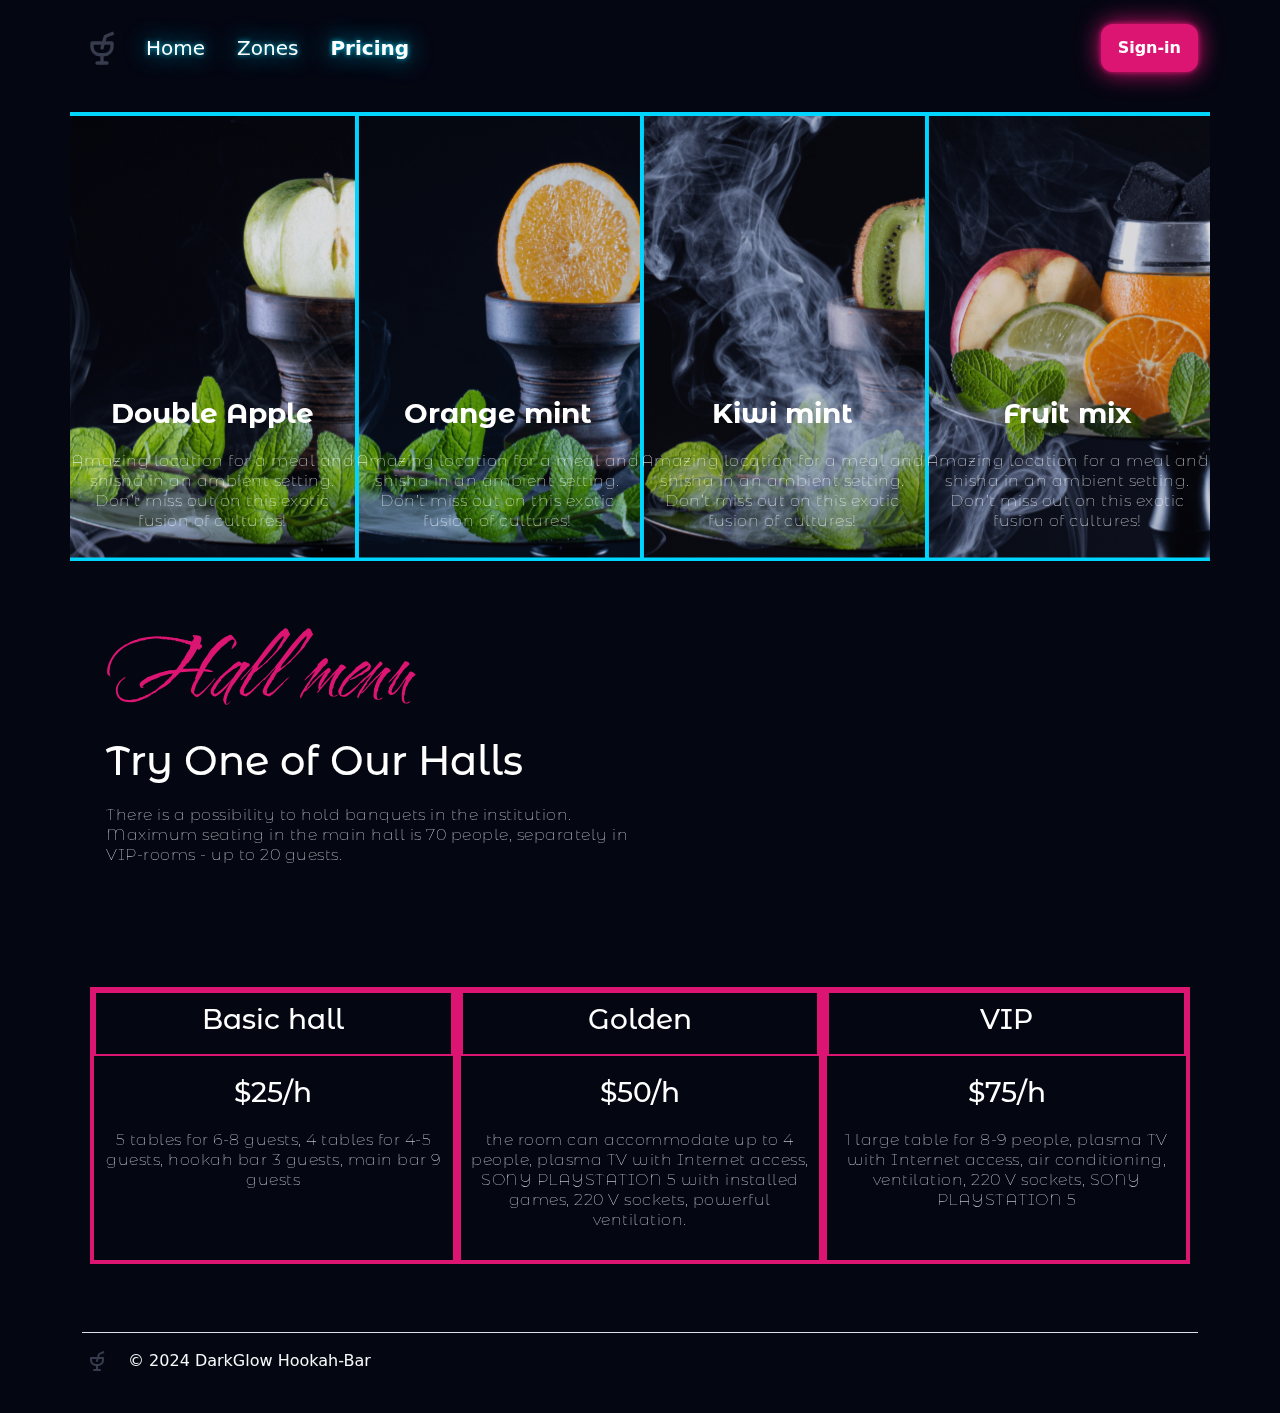
==== pricing.html @ 631a44a6 "страница прайс" ====
<!DOCTYPE html>
<html lang="en">
<head>
    <meta charset="UTF-8">
    <meta name="viewport" content="width=device-width, initial-scale=1.0">
    <title>DarkGlow Hookah-Bar | Цены</title>
    <!--Styles-->
    <link href="https://cdn.jsdelivr.net/npm/bootstrap@5.3.3/dist/css/bootstrap.min.css" rel="stylesheet" integrity="sha384-QWTKZyjpPEjISv5WaRU9OFeRpok6YctnYmDr5pNlyT2bRjXh0JMhjY6hW+ALEwIH" crossorigin="anonymous">
    <link rel="stylesheet" href="css/index.css">
    <link rel="stylesheet" href="css/pricing.css">
    <!--Icon-->
    <link rel="shortcut icon" href="img/logo.svg" />
    <link rel="preconnect" href="https://fonts.googleapis.com">
    <link rel="preconnect" href="https://fonts.gstatic.com" crossorigin>
    <link href="https://fonts.googleapis.com/css2?family=Cherish&display=swap" rel="stylesheet">
    <link href="https://fonts.googleapis.com/css2?family=Montserrat+Alternates:ital,wght@0,100;0,200;0,300;0,400;0,500;0,600;0,700;0,800;0,900;1,100;1,200;1,300;1,400;1,500;1,600;1,700;1,800;1,900&display=swap" rel="stylesheet">
</head>
<body>
    <header class="p-3 pt-4">
        <div class="container">
          <div class="d-flex flex-wrap align-items-center justify-content-center justify-content-lg-start">
            <a href="index.html" class="d-flex align-items-center mb-2 mb-lg-0 text-white text-decoration-none">
              <img src="img/logo.svg" class="bi me-2 logo" width="40" height="40" alt="DarkGlow-Hookah-Bar" srcset="">
            </a>
    
            <ul class="nav col-12 col-lg-auto me-lg-auto mb-2 justify-content-center mb-md-0">
              <li><a href="index.html" class="nav-link fs-5 px-3 text-white">Home</a></li>
              <li><a href="zones.html" class="nav-link fs-5 px-3 text-white">Zones</a></li>
              <li><a href="pricing.html" class="nav-link fs-5 fw-bold px-3 text-white">Pricing</a></li>
            </ul>
    
            <div class="text-end">
              <a href="sign.html" type="button" class="button btn-outline-neon text-white fw-semibold">Sign-in</a>
            </div>
          </div>
        </div>
    </header>
    <main class="pricing">
      <div style="font-family: Montserrat Alternates;" class="container">
      <section class="pt-4 p-0 mb-4 w-100 text-white align-items-center justify-content-end text-center">        
          <div class="flawour">
            <div class="row">
              <div class="column fs-4">
                <div class="apple">
                  <h2 class="text-white fs-3">Double Apple</h2>
                  <p class="text-white">Amazing location for a meal and shisha in an ambient setting. Don’t miss out on this exotic fusion of cultures! </p>
                </div>
              </div>
              <div class="column fs-4">
                <div class="orange">
                  <h2 class="text-white fs-3">Orange mint</h2>
                  <p class="text-white">Amazing location for a meal and shisha in an ambient setting. Don’t miss out on this exotic fusion of cultures! </p>
                </div>
              </div>
              <div class="column fs-4">
                <div class="kivi">
                  <h2 class="text-white fs-3">Kiwi mint</h2>
                  <p class="text-white">Amazing location for a meal and shisha in an ambient setting. Don’t miss out on this exotic fusion of cultures! </p>
                </div>
              </div>
              <div class="column fs-4">
                <div class="mix">
                  <h2 class="text-white fs-3">Fruit mix</h2>
                  <p class="text-white">Amazing location for a meal and shisha in an ambient setting. Don’t miss out on this exotic fusion of cultures! </p>
                </div>
              </div>
            </div>
          </div>
      </section>
    <section class="pt-4 p-4 mb-4 w-100">
      <h1 style="font-family: Cherish;" class="text-pink fs-0">Hall menu</h1>
      <h1 class="text-white fs-1">Try One of Our Halls</h1>
      <p class="text-white w-50">There is a possibility to hold banquets in the institution. Maximum seating in the main hall is 70 people, separately in VIP-rooms - up to 20 guests. </p>
    </section>    
    <section class="pt-4 p-0 mb-4 w-100 text-white align-items-center justify-content-end text-center">        
      <div class="price">
        <div class="row">
          <div class="column-item fs-4" class="item-price">
            <div class="name-item">
              <h1 class="text-white fs-3">Basic hall</h2>
            </div>
            <div class="item">
              <h1 class="text-white fs-3">$25/h</h2>
              <p class="text-white">5 tables for 6-8 guests, 4 tables for 4-5 guests, hookah bar 3 guests, main bar 9 guests </p>
            </div>
          </div>
          <div class="column-item fs-4">
            <div class="name-item">
              <h1 class="text-white fs-3">Golden</h2>
            </div>
            <div class="item">
              <h1 class="text-white fs-3">$50/h</h2>
              <p class="text-white">the room can accommodate up to 4 people, 
                plasma TV with Internet access, SONY PLAYSTATION 5 with installed games, 220 V sockets, powerful ventilation.</p>
            </div>
          </div>
          <div class="column-item fs-4">
            <div class="name-item">
              <h1 class="text-white fs-3">VIP</h2>
            </div>
            <div class="item">
              <h1 class="text-white fs-3">$75/h</h2>
              <p class="text-white">1 large table for 8-9 people, 
                plasma TV with Internet access, air conditioning, ventilation, 220 V sockets, SONY PLAYSTATION 5 </p>
            </div>
          </div>
        </div>
      </div>
  </section>
    </div>
    </main>
    <footer class="container">
      <div class="d-flex flex-wrap justify-content-between align-items-center py-3 my-4 border-top">
          <div class="col-md-4 d-flex align-items-center">
              <a href="/" class="mb-3 me-2 mb-md-0 text-light text-decoration-none lh-1">
                  <img src="img/logo.svg" class="bi me-2 logo" width="30" height="24" alt="DarkGlow-Hookah-Bar" srcset="">
              </a>
              <span class="mb-3 mb-md-0 text-light">© 2024 DarkGlow Hookah-Bar</span>
          </div>
        
          <ul class="nav col-md-4 justify-content-end list-unstyled d-flex">
              <li class="ms-3"><a class="text-light" href="#"><svg class="bi" width="24" height="24"><use xlink:href="#twitter"></use></svg></a></li>
              <li class="ms-3"><a class="text-light" href="#"><svg class="bi" width="24" height="24"><use xlink:href="#instagram"></use></svg></a></li>
              <li class="ms-3"><a class="text-light" href="#"><svg class="bi" width="24" height="24"><use xlink:href="#facebook"></use></svg></a></li>
          </ul>
      </div>
  </footer>
</body>
<script src="https://cdn.jsdelivr.net/npm/bootstrap@5.3.3/dist/js/bootstrap.bundle.min.js" integrity="sha384-YvpcrYf0tY3lHB60NNkmXc5s9fDVZLESaAA55NDzOxhy9GkcIdslK1eN7N6jIeHz" crossorigin="anonymous"></script>
</html>
---- css/index.css ----
body{
    margin: 0 auto;
    padding: 0 auto;
    background-color: rgba(4, 6, 18, 1);
}

.logo{
    mix-blend-mode: screen;
}
.logo:hover{
    transform: scale(1.22);
}

.fs-0{
    font-size: 50px;
}

.hookah{
    background-image: url('/img/калик.png');
    background-size: contain;
    background-repeat: no-repeat;

}


.tastes-block{
    background-image: url('/img/taste.png');
    background-size: contain;
    background-position: center;
    background-repeat: no-repeat;
    color: white;
    margin-top: 10px;
    margin-bottom: 150px;
    margin-right: 170px;
}

.tastes{
    background-color: rgb(165, 0, 77);
    padding-right: 100px;
    padding-top: 15px;
    padding-left: 10px;
    padding-bottom: 350px;
}

.stik{
    padding: 40px;
    border-radius: 12px;
    background-color: rgba(120, 120, 120, 0.48);
    max-width: 450px;
    max-height: 360px;
    margin-top: auto;
    margin-bottom: -80px;
    margin-right: -120px;
    z-index: 20;
}
.fs-0 {
    font-size: 65px;
}
.text-pink{
    color:rgba(220, 20, 114, 1);
}
/*NEON*/
.button {
    padding: 12px;
    padding-left: 17px;
    padding-right: 17px;
    border-radius: 12px;
    text-decoration: none;
    color:  rgba(30, 30, 30, 1);
}
.btn-outline-neon{ 
    background-color: rgba(220, 20, 114, 1);
    box-shadow: 0 0 5px rgba(220, 20, 114, 1), 0 0 25px rgba(220, 20, 114, 1); 
} 
.btn-outline-neon:hover{ 
    box-shadow: 0 0 5px rgba(220, 20, 114, 1),
    0 0 20px rgba(220, 20, 114, 1), 
    0 0 40px rgba(220, 20, 114, 1),
    0 0 75px rgba(220, 20, 114, 1),
    0 0 125px rgba(220, 20, 114, 1); 
}
.btn-outline-neon:active {
    transform: scale(0.95);
}
.btn-blue{
    color: rgba(2, 192, 230, 1);
    border-color: rgba(2, 192, 230, 1);
}
.btn-blue:hover{ 
    background-color: rgba(2, 192, 230, 1);
    border-color: rgba(2, 192, 230, 1);
    transform: translate(0px,-4px);
}
.btn-blue:active{ 
  background-color: rgba(2, 192, 230, 1) !important;
  border-color: rgba(2, 192, 230, 1) !important;
  transform: scale(0.95);

}

.nav-link{
    text-shadow: 0 0 5px rgba(2, 192, 230, 1), 0 0 25px rgba(2, 192, 230, 1); 
}

.nav-link:hover{ 
    text-shadow: 0 0 5px rgba(2, 192, 230, 1),
    0 0 15px rgba(2, 192, 230, 1), 
    0 0 25px rgba(2, 192, 230, 1),
    0 0 50px rgba(2, 192, 230, 1),
    0 0 100px rgba(2, 192, 230, 1); 
    transform: scale(1.12);
}
.nav-link:active{
    text-shadow: 0 0 5px rgba(2, 192, 230, 1), 0 0 25px rgba(2, 192, 230, 1); 
}

.text-glow-red{
    text-shadow: 0 0 5px rgba(220, 20, 114, 1), 0 0 25px rgba(220, 20, 114, 1); 
}

.text-glow-red:hover{ 
    text-shadow: 0 0 5px rgba(220, 20, 114, 1),
    0 0 15px rgba(220, 20, 114, 1), 
    0 0 25px rgba(220, 20, 114, 1);
}
---- css/pricing.css ----
main {
    font-family: "Montserrat", sans-serif;
    display: flex;
    flex-direction: column;
    justify-content: center;
    align-items: center;
}

h2 {
    font-weight: bold;
    margin: 0;
}
p {
    font-size: 16px;
    font-weight: 100;
    line-height: 20px;
    letter-spacing: 0.5px;
    margin: 20px 0 30px;
  }

.fs-0{
    font-size: 100px;
}
.fs-1{
    font-size: 50px;
}

.apple{
    height: 100%;
    background-image: url('/img/apple.svg');
    background-size: 100%;
    background-repeat: no-repeat;
}
.orange{
    height: 100%;
    background-image: url('/img/orange.svg');
    background-size: 100%;
    background-repeat: no-repeat;
}
.kivi{
    height: 100%;
    background-image: url('/img/kivi.svg');
    background-size: 100%;
    background-repeat: no-repeat;
}
.mix{
    height: 100%;
    background-image: url('/img/mix.svg');
    background-size: 100%;
    background-repeat: no-repeat;
}

.row {
    display: flex;
    flex-wrap: wrap;
  }
  
.column {
    flex: 0 0 25%; /* Задаем ширину каждого элемента */
    padding: 0px;
  }
  
  .flawour {
    display: flex;
    flex-wrap: wrap;
    justify-content: flex-start; /* Выравниваем элементы по левому краю */
  }
  
  .apple,
  .orange,
  .kivi,
  .mix {
    height: 100%;
    background-size: cover; /* Изменяем на cover для заполнения фона */
    background-repeat: no-repeat;
    position: relative; /* Добавляем позиционирование */
  }
  
  .apple:before,
  .orange:before,
  .kivi:before,
  .mix:before {
    content: ''; /* Создаем псевдоэлемент для заполнения пространства */
    display: block;
    padding-top: 100%; /* Задаем пропорциональную высоту */
  }
 
  .price {
    flex: 0 0 25%; /* Задаем ширину каждого элемента */
    padding: 20px;
    display: flex;
    justify-content: center;
  }

  .column-item{
    flex: 0 0 33.33%;
    padding: 0px;
    background-color: transparent;
    border: 4px solid rgba(220, 20, 114, 1);;
    text-align: center;
  }
  .item {
    margin-top: 20px;
  }
  .name-item{
    border: 2px solid rgba(220, 20, 114, 1);;
    padding: 10px;
  }
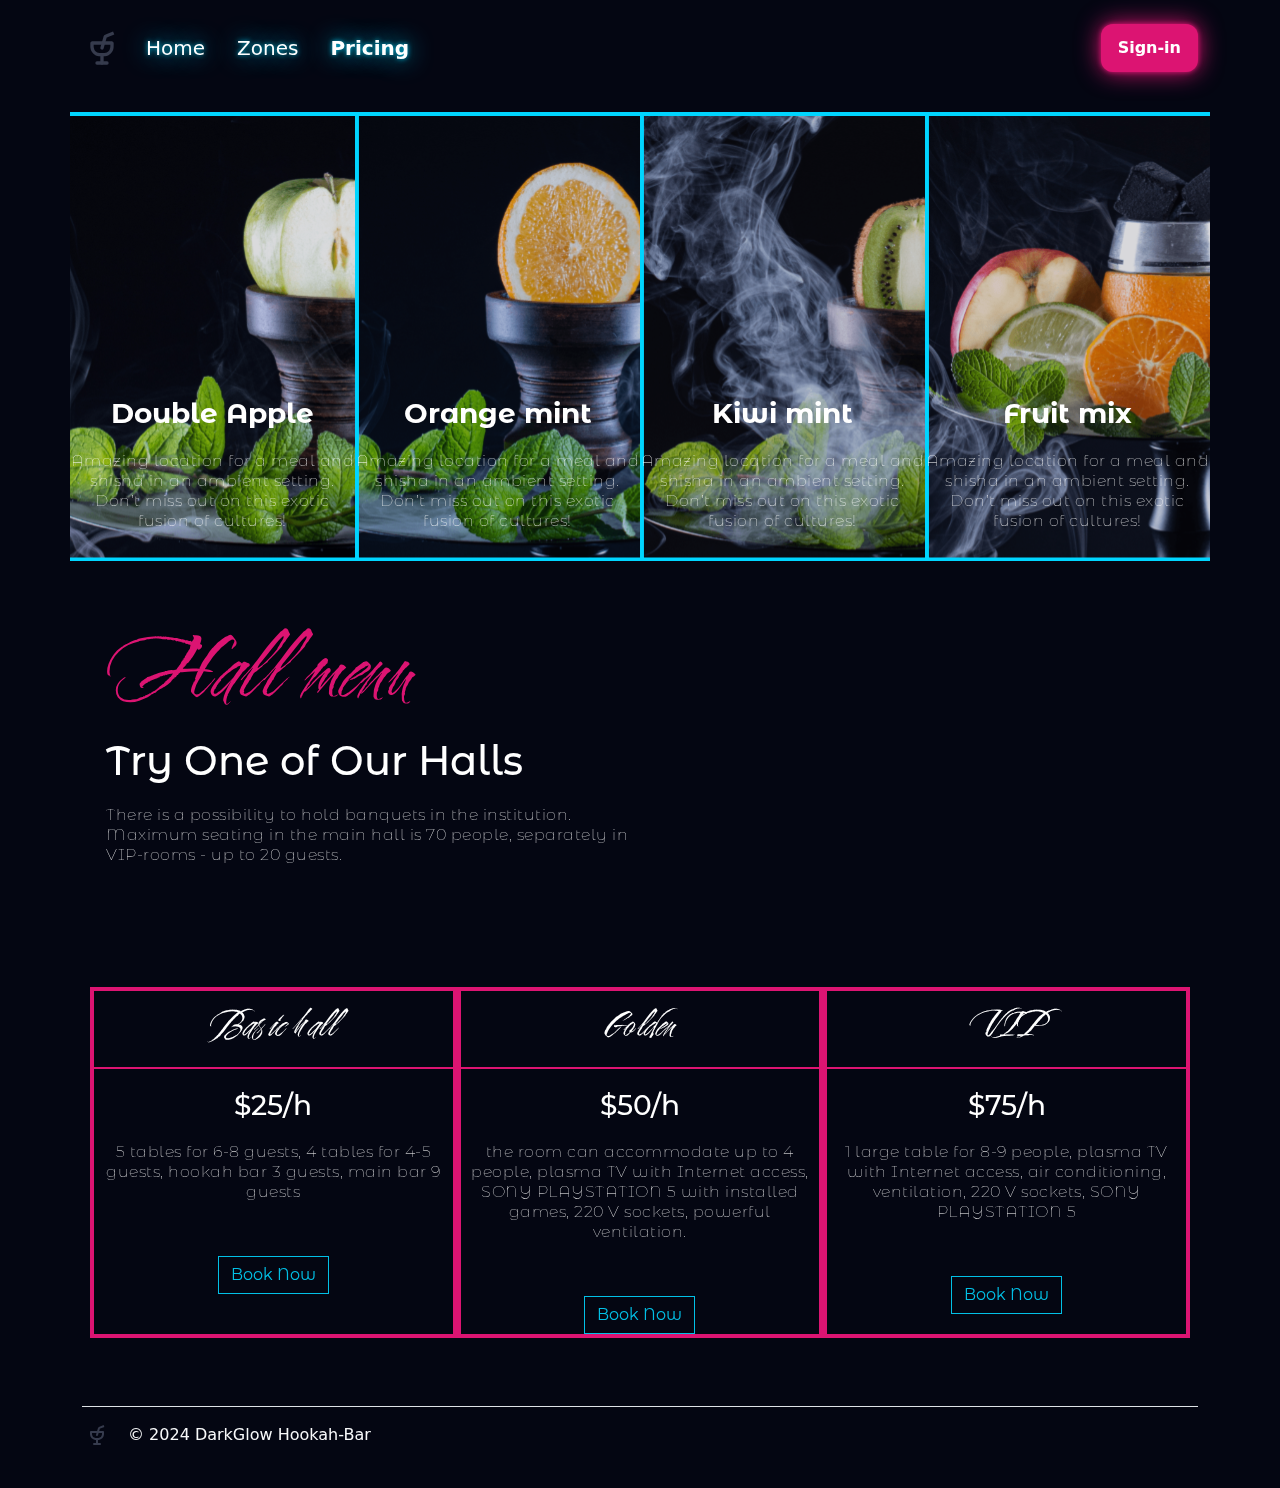
==== commit 9776b306: "вторая страница" ====
--- a/pricing.html
+++ b/pricing.html
@@ -77,31 +77,34 @@
         <div class="row">
           <div class="column-item fs-4" class="item-price">
             <div class="name-item">
-              <h1 class="text-white fs-3">Basic hall</h2>
+              <h1 style="font-family: Cherish;" class="text-white fs-1">Basic hall</h2>
             </div>
             <div class="item">
               <h1 class="text-white fs-3">$25/h</h2>
               <p class="text-white">5 tables for 6-8 guests, 4 tables for 4-5 guests, hookah bar 3 guests, main bar 9 guests </p>
+              <button type="button" class="btn btn-outline-primary rounded-0 btn-blue mt-4">Book Now</button>
             </div>
           </div>
           <div class="column-item fs-4">
             <div class="name-item">
-              <h1 class="text-white fs-3">Golden</h2>
+              <h1 style="font-family: Cherish;" class="text-white fs-1">Golden</h2>
             </div>
             <div class="item">
               <h1 class="text-white fs-3">$50/h</h2>
               <p class="text-white">the room can accommodate up to 4 people, 
                 plasma TV with Internet access, SONY PLAYSTATION 5 with installed games, 220 V sockets, powerful ventilation.</p>
-            </div>
+                <button type="button" class="btn btn-outline-primary rounded-0 btn-blue mt-4">Book Now</button>
+              </div>
           </div>
           <div class="column-item fs-4">
             <div class="name-item">
-              <h1 class="text-white fs-3">VIP</h2>
+              <h1 style="font-family: Cherish;" class="text-white fs-1">VIP</h2>
             </div>
             <div class="item">
               <h1 class="text-white fs-3">$75/h</h2>
               <p class="text-white">1 large table for 8-9 people, 
                 plasma TV with Internet access, air conditioning, ventilation, 220 V sockets, SONY PLAYSTATION 5 </p>
+                <button type="button" class="btn btn-outline-primary rounded-0 btn-blue mt-4">Book Now</button>
             </div>
           </div>
         </div>
--- a/css/pricing.css
+++ b/css/pricing.css
@@ -103,6 +103,6 @@
     margin-top: 20px;
   }
   .name-item{
-    border: 2px solid rgba(220, 20, 114, 1);;
     padding: 10px;
+    border-bottom: 2px solid rgba(220, 20, 114, 1);
   }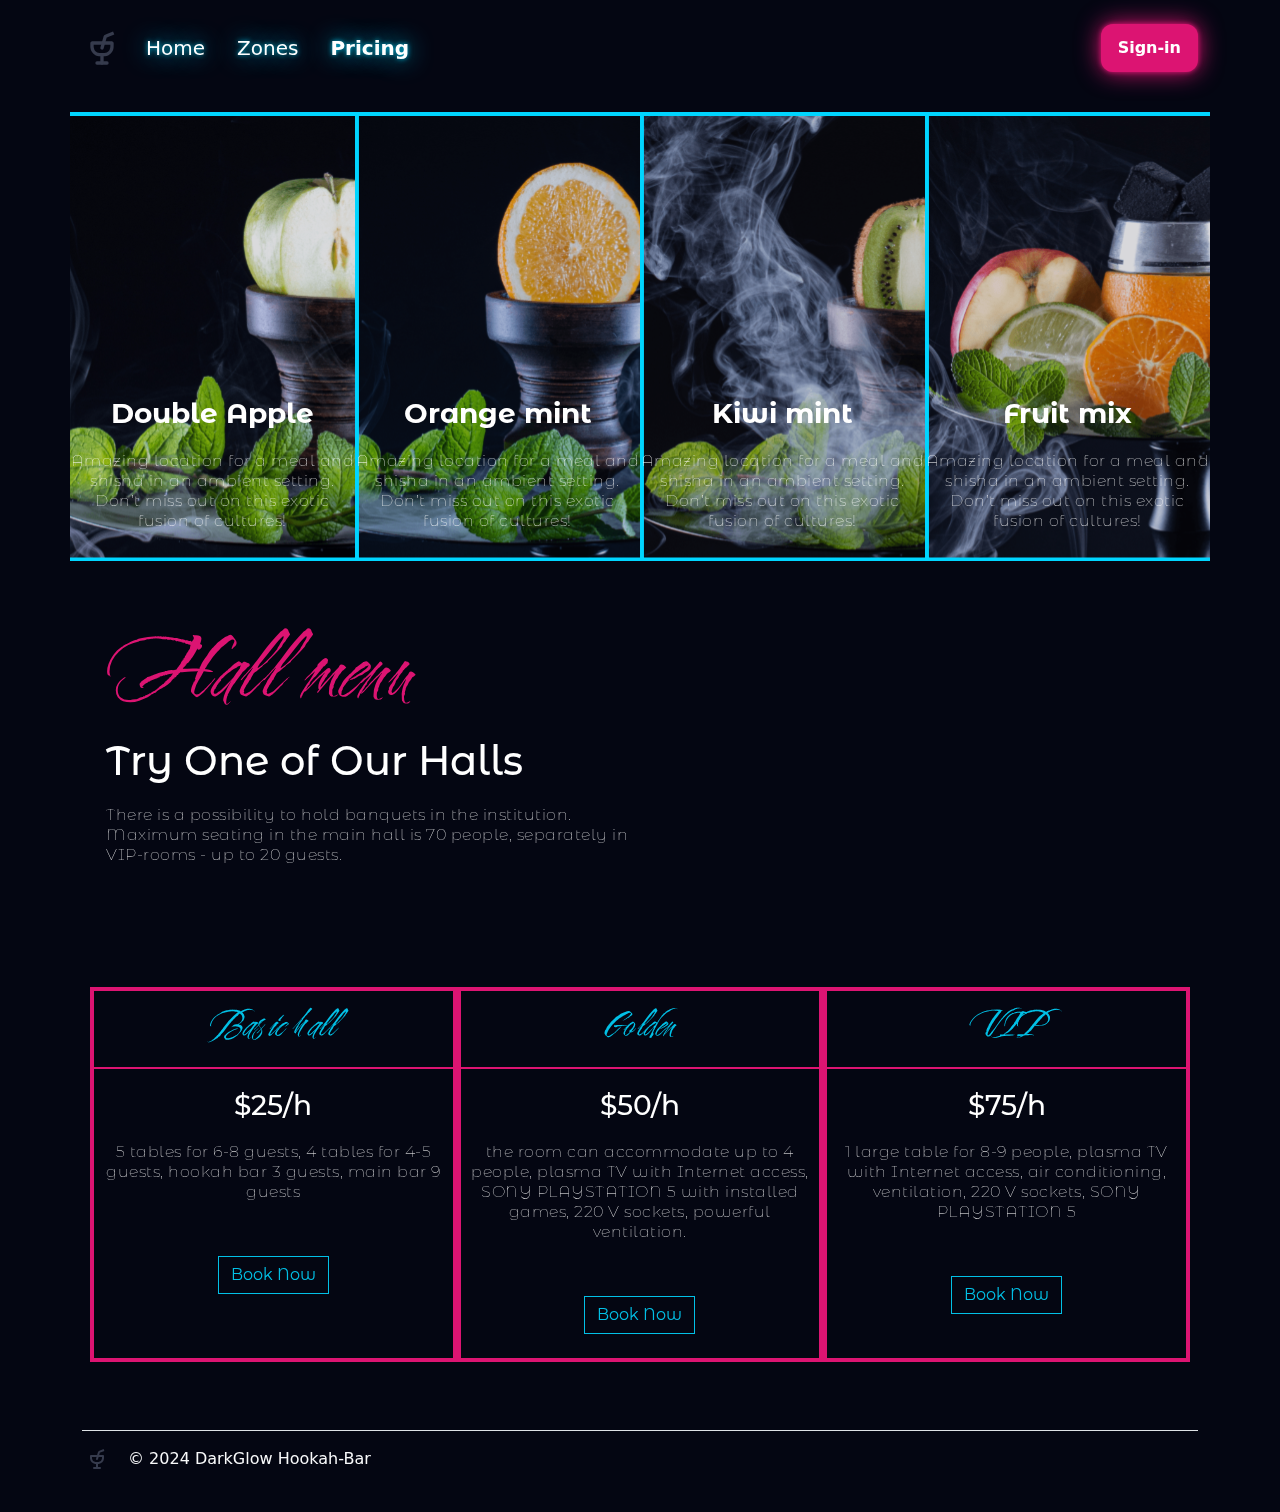
==== commit 5e03eec4: "страница прайс" ====
--- a/pricing.html
+++ b/pricing.html
@@ -77,34 +77,34 @@
         <div class="row">
           <div class="column-item fs-4" class="item-price">
             <div class="name-item">
-              <h1 style="font-family: Cherish;" class="text-white fs-1">Basic hall</h2>
+              <h1 style="font-family: Cherish;" class="text-blue fs-1">Basic hall</h2>
             </div>
             <div class="item">
               <h1 class="text-white fs-3">$25/h</h2>
               <p class="text-white">5 tables for 6-8 guests, 4 tables for 4-5 guests, hookah bar 3 guests, main bar 9 guests </p>
-              <button type="button" class="btn btn-outline-primary rounded-0 btn-blue mt-4">Book Now</button>
+              <button type="button" class="btn btn-outline-primary rounded-0 btn-blue mt-4 mb-4">Book Now</button>
             </div>
           </div>
           <div class="column-item fs-4">
             <div class="name-item">
-              <h1 style="font-family: Cherish;" class="text-white fs-1">Golden</h2>
+              <h1 style="font-family: Cherish;" class="text-blue fs-1">Golden</h2>
             </div>
             <div class="item">
               <h1 class="text-white fs-3">$50/h</h2>
               <p class="text-white">the room can accommodate up to 4 people, 
                 plasma TV with Internet access, SONY PLAYSTATION 5 with installed games, 220 V sockets, powerful ventilation.</p>
-                <button type="button" class="btn btn-outline-primary rounded-0 btn-blue mt-4">Book Now</button>
+                <button type="button" class="btn btn-outline-primary rounded-0 btn-blue mt-4 mb-4">Book Now</button>
               </div>
           </div>
           <div class="column-item fs-4">
             <div class="name-item">
-              <h1 style="font-family: Cherish;" class="text-white fs-1">VIP</h2>
+              <h1 style="font-family: Cherish;" class="text-blue fs-1 ">VIP</h2>
             </div>
             <div class="item">
               <h1 class="text-white fs-3">$75/h</h2>
               <p class="text-white">1 large table for 8-9 people, 
                 plasma TV with Internet access, air conditioning, ventilation, 220 V sockets, SONY PLAYSTATION 5 </p>
-                <button type="button" class="btn btn-outline-primary rounded-0 btn-blue mt-4">Book Now</button>
+                <button type="button" class="btn btn-outline-primary rounded-0 btn-blue mt-4 mb-4">Book Now</button>
             </div>
           </div>
         </div>
--- a/css/pricing.css
+++ b/css/pricing.css
@@ -56,14 +56,14 @@
   }
   
 .column {
-    flex: 0 0 25%; /* Задаем ширину каждого элемента */
+    flex: 0 0 25%; 
     padding: 0px;
   }
   
   .flawour {
     display: flex;
     flex-wrap: wrap;
-    justify-content: flex-start; /* Выравниваем элементы по левому краю */
+    justify-content: flex-start; 
   }
   
   .apple,
@@ -71,38 +71,44 @@
   .kivi,
   .mix {
     height: 100%;
-    background-size: cover; /* Изменяем на cover для заполнения фона */
+    background-size: cover; 
     background-repeat: no-repeat;
-    position: relative; /* Добавляем позиционирование */
+    position: relative; 
   }
   
   .apple:before,
   .orange:before,
   .kivi:before,
   .mix:before {
-    content: ''; /* Создаем псевдоэлемент для заполнения пространства */
+    content: ''; 
     display: block;
-    padding-top: 100%; /* Задаем пропорциональную высоту */
+    padding-top: 100%;
   }
  
-  .price {
-    flex: 0 0 25%; /* Задаем ширину каждого элемента */
+.price {
+    flex: 0 0 25%; 
     padding: 20px;
     display: flex;
     justify-content: center;
   }
 
-  .column-item{
+.column-item{
     flex: 0 0 33.33%;
     padding: 0px;
     background-color: transparent;
-    border: 4px solid rgba(220, 20, 114, 1);;
+    border: 4px solid rgba(220, 20, 114, 1);
     text-align: center;
   }
-  .item {
+
+.item {
     margin-top: 20px;
   }
-  .name-item{
+
+.name-item{
     padding: 10px;
     border-bottom: 2px solid rgba(220, 20, 114, 1);
-  }+  }
+
+.text-blue{
+    color:rgba(2, 192, 230, 1);
+}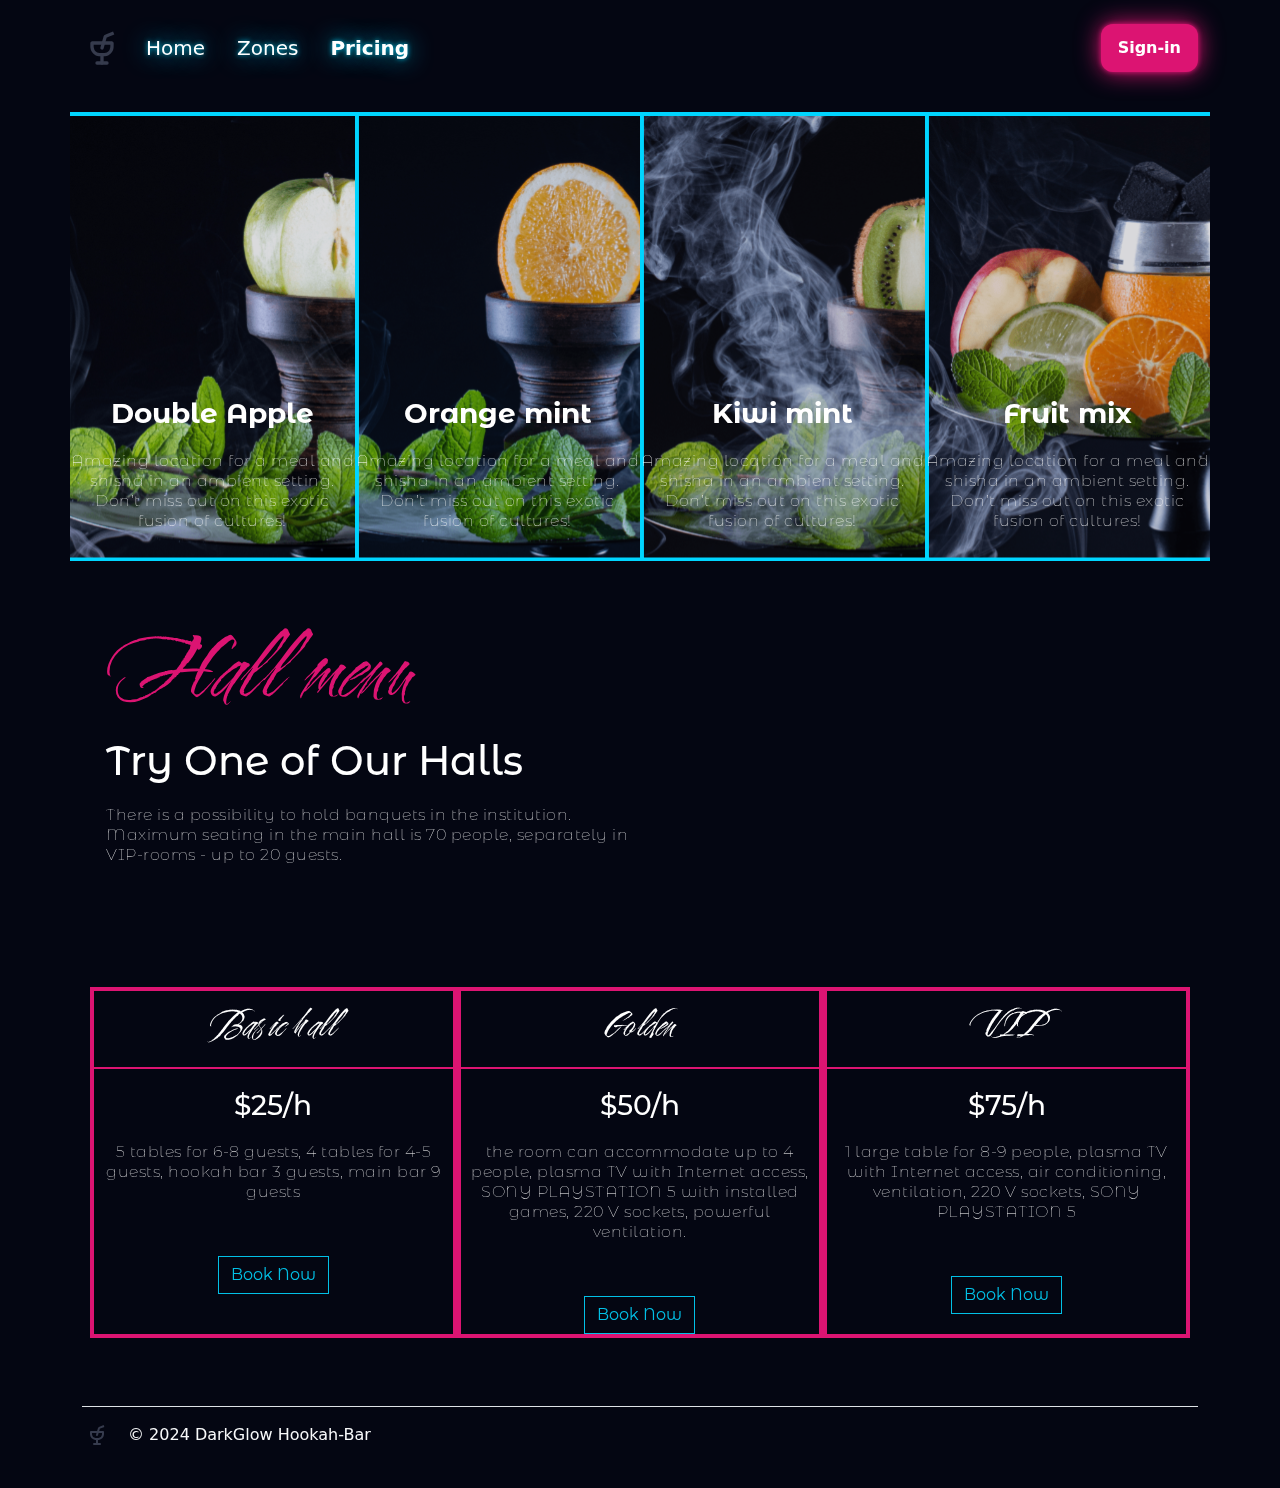
==== commit 73def318: "Semantic fix" ====
--- a/pricing.html
+++ b/pricing.html
@@ -37,79 +37,79 @@
     </header>
     <main class="pricing">
       <div style="font-family: Montserrat Alternates;" class="container">
-      <section class="pt-4 p-0 mb-4 w-100 text-white align-items-center justify-content-end text-center">        
-          <div class="flawour">
-            <div class="row">
-              <div class="column fs-4">
-                <div class="apple">
-                  <h2 class="text-white fs-3">Double Apple</h2>
-                  <p class="text-white">Amazing location for a meal and shisha in an ambient setting. Don’t miss out on this exotic fusion of cultures! </p>
+        <section class="pt-4 p-0 mb-4 w-100 text-white align-items-center justify-content-end text-center">        
+            <div class="flawour">
+              <div class="row">
+                <div class="column fs-4">
+                  <div class="apple">
+                    <h2 class="text-white fs-3">Double Apple</h2>
+                    <p class="text-white">Amazing location for a meal and shisha in an ambient setting. Don’t miss out on this exotic fusion of cultures! </p>
+                  </div>
                 </div>
-              </div>
-              <div class="column fs-4">
-                <div class="orange">
-                  <h2 class="text-white fs-3">Orange mint</h2>
-                  <p class="text-white">Amazing location for a meal and shisha in an ambient setting. Don’t miss out on this exotic fusion of cultures! </p>
+                <div class="column fs-4">
+                  <div class="orange">
+                    <h2 class="text-white fs-3">Orange mint</h2>
+                    <p class="text-white">Amazing location for a meal and shisha in an ambient setting. Don’t miss out on this exotic fusion of cultures! </p>
+                  </div>
                 </div>
-              </div>
-              <div class="column fs-4">
-                <div class="kivi">
-                  <h2 class="text-white fs-3">Kiwi mint</h2>
-                  <p class="text-white">Amazing location for a meal and shisha in an ambient setting. Don’t miss out on this exotic fusion of cultures! </p>
+                <div class="column fs-4">
+                  <div class="kivi">
+                    <h2 class="text-white fs-3">Kiwi mint</h2>
+                    <p class="text-white">Amazing location for a meal and shisha in an ambient setting. Don’t miss out on this exotic fusion of cultures! </p>
+                  </div>
                 </div>
-              </div>
-              <div class="column fs-4">
-                <div class="mix">
-                  <h2 class="text-white fs-3">Fruit mix</h2>
-                  <p class="text-white">Amazing location for a meal and shisha in an ambient setting. Don’t miss out on this exotic fusion of cultures! </p>
+                <div class="column fs-4">
+                  <div class="mix">
+                    <h2 class="text-white fs-3">Fruit mix</h2>
+                    <p class="text-white">Amazing location for a meal and shisha in an ambient setting. Don’t miss out on this exotic fusion of cultures! </p>
+                  </div>
                 </div>
               </div>
             </div>
-          </div>
-      </section>
-    <section class="pt-4 p-4 mb-4 w-100">
-      <h1 style="font-family: Cherish;" class="text-pink fs-0">Hall menu</h1>
-      <h1 class="text-white fs-1">Try One of Our Halls</h1>
-      <p class="text-white w-50">There is a possibility to hold banquets in the institution. Maximum seating in the main hall is 70 people, separately in VIP-rooms - up to 20 guests. </p>
-    </section>    
-    <section class="pt-4 p-0 mb-4 w-100 text-white align-items-center justify-content-end text-center">        
-      <div class="price">
-        <div class="row">
-          <div class="column-item fs-4" class="item-price">
-            <div class="name-item">
-              <h1 style="font-family: Cherish;" class="text-blue fs-1">Basic hall</h2>
+        </section>
+      <section class="pt-4 p-4 mb-4 w-100">
+        <h1 style="font-family: Cherish;" class="text-pink fs-0">Hall menu</h1>
+        <h1 class="text-white fs-1">Try One of Our Halls</h1>
+        <p class="text-white w-50">There is a possibility to hold banquets in the institution. Maximum seating in the main hall is 70 people, separately in VIP-rooms - up to 20 guests. </p>
+      </section>    
+      <section class="pt-4 p-0 mb-4 w-100 text-white align-items-center justify-content-end text-center">        
+        <div class="price">
+          <div class="row">
+            <div class="column-item fs-4" class="item-price">
+              <div class="name-item">
+                <h1 style="font-family: Cherish;" class="text-white fs-1">Basic hall</h2>
+              </div>
+              <div class="item">
+                <h1 class="text-white fs-3">$25/h</h2>
+                <p class="text-white">5 tables for 6-8 guests, 4 tables for 4-5 guests, hookah bar 3 guests, main bar 9 guests </p>
+                <button type="button" class="btn btn-outline-primary rounded-0 btn-blue mt-4">Book Now</button>
+              </div>
             </div>
-            <div class="item">
-              <h1 class="text-white fs-3">$25/h</h2>
-              <p class="text-white">5 tables for 6-8 guests, 4 tables for 4-5 guests, hookah bar 3 guests, main bar 9 guests </p>
-              <button type="button" class="btn btn-outline-primary rounded-0 btn-blue mt-4 mb-4">Book Now</button>
+            <div class="column-item fs-4">
+              <div class="name-item">
+                <h1 style="font-family: Cherish;" class="text-white fs-1">Golden</h2>
+              </div>
+              <div class="item">
+                <h1 class="text-white fs-3">$50/h</h2>
+                <p class="text-white">the room can accommodate up to 4 people, 
+                  plasma TV with Internet access, SONY PLAYSTATION 5 with installed games, 220 V sockets, powerful ventilation.</p>
+                  <button type="button" class="btn btn-outline-primary rounded-0 btn-blue mt-4">Book Now</button>
+                </div>
             </div>
-          </div>
-          <div class="column-item fs-4">
-            <div class="name-item">
-              <h1 style="font-family: Cherish;" class="text-blue fs-1">Golden</h2>
-            </div>
-            <div class="item">
-              <h1 class="text-white fs-3">$50/h</h2>
-              <p class="text-white">the room can accommodate up to 4 people, 
-                plasma TV with Internet access, SONY PLAYSTATION 5 with installed games, 220 V sockets, powerful ventilation.</p>
-                <button type="button" class="btn btn-outline-primary rounded-0 btn-blue mt-4 mb-4">Book Now</button>
+            <div class="column-item fs-4">
+              <div class="name-item">
+                <h1 style="font-family: Cherish;" class="text-white fs-1">VIP</h2>
               </div>
-          </div>
-          <div class="column-item fs-4">
-            <div class="name-item">
-              <h1 style="font-family: Cherish;" class="text-blue fs-1 ">VIP</h2>
-            </div>
-            <div class="item">
-              <h1 class="text-white fs-3">$75/h</h2>
-              <p class="text-white">1 large table for 8-9 people, 
-                plasma TV with Internet access, air conditioning, ventilation, 220 V sockets, SONY PLAYSTATION 5 </p>
-                <button type="button" class="btn btn-outline-primary rounded-0 btn-blue mt-4 mb-4">Book Now</button>
+              <div class="item">
+                <h1 class="text-white fs-3">$75/h</h2>
+                <p class="text-white">1 large table for 8-9 people, 
+                  plasma TV with Internet access, air conditioning, ventilation, 220 V sockets, SONY PLAYSTATION 5 </p>
+                  <button type="button" class="btn btn-outline-primary rounded-0 btn-blue mt-4">Book Now</button>
+              </div>
             </div>
           </div>
         </div>
-      </div>
-  </section>
+      </section>
     </div>
     </main>
     <footer class="container">
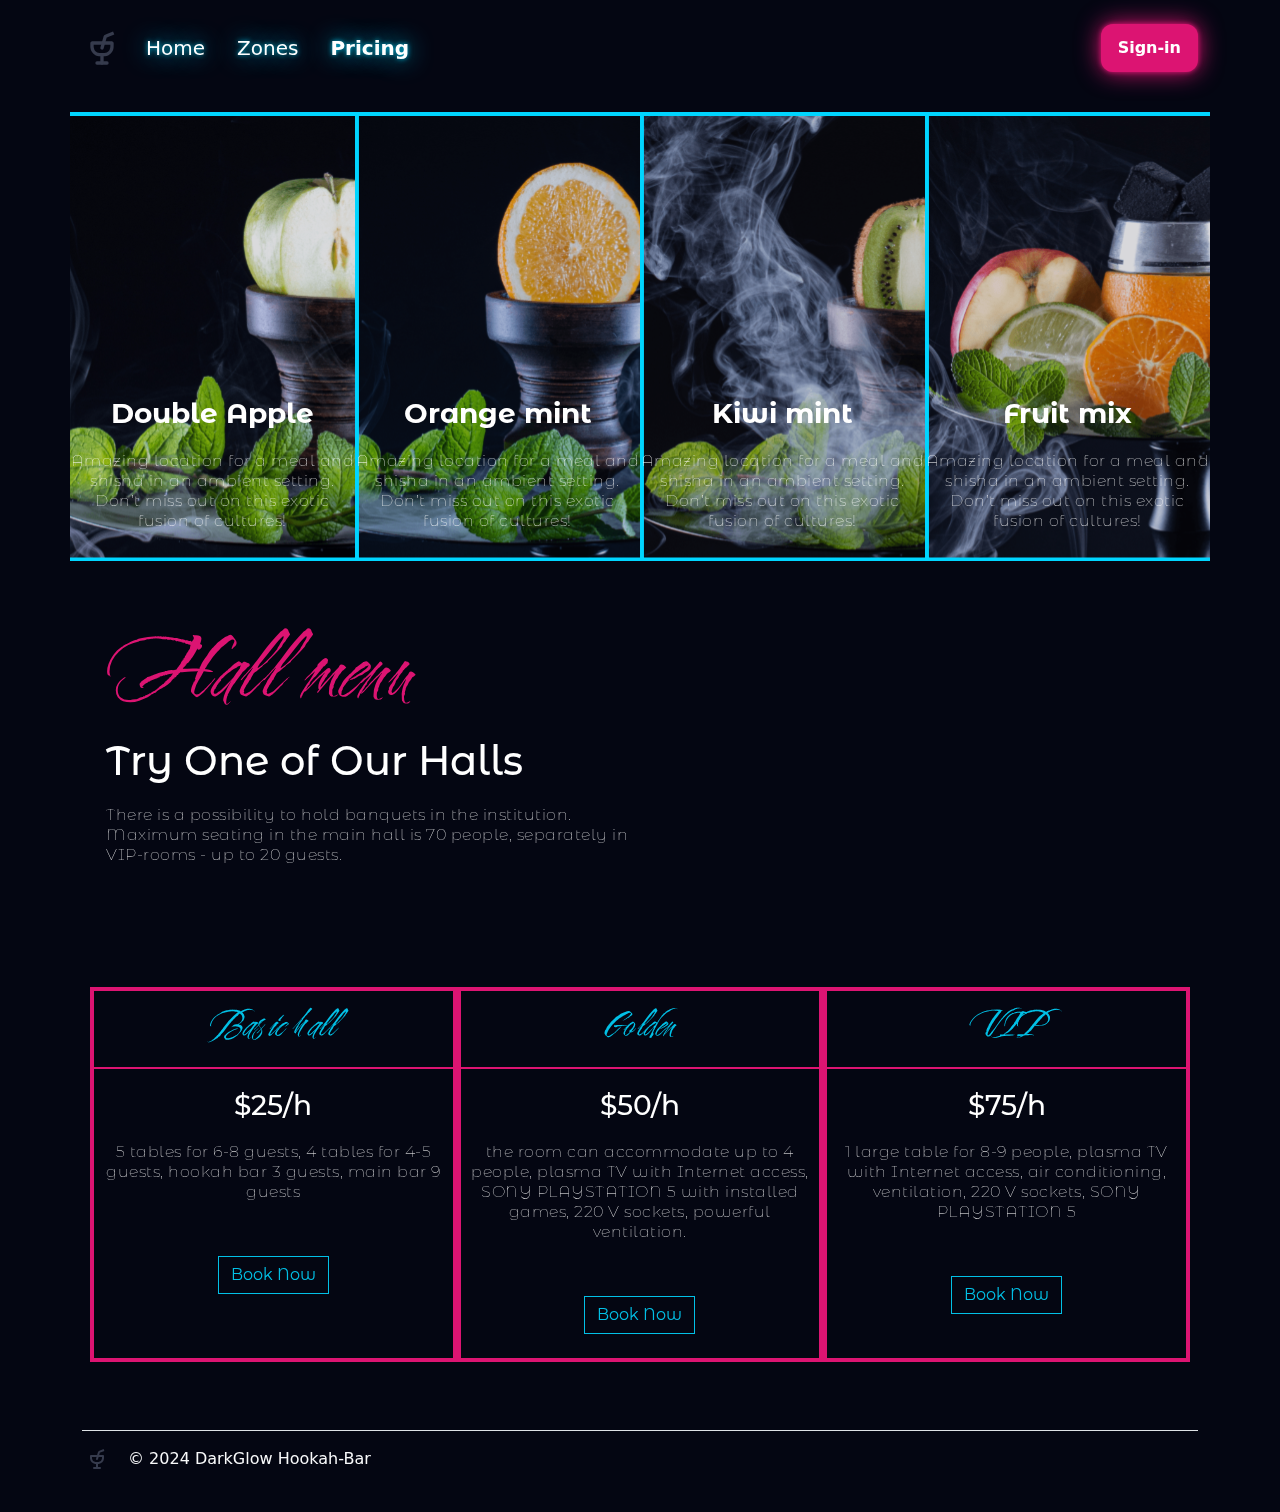
==== commit 3a0fb743: "Merge branch 'main' of https://github.com/IvanGricev/DarkGlow-Hookah-Bar" ====
--- a/pricing.html
+++ b/pricing.html
@@ -37,79 +37,79 @@
     </header>
     <main class="pricing">
       <div style="font-family: Montserrat Alternates;" class="container">
-        <section class="pt-4 p-0 mb-4 w-100 text-white align-items-center justify-content-end text-center">        
-            <div class="flawour">
-              <div class="row">
-                <div class="column fs-4">
-                  <div class="apple">
-                    <h2 class="text-white fs-3">Double Apple</h2>
-                    <p class="text-white">Amazing location for a meal and shisha in an ambient setting. Don’t miss out on this exotic fusion of cultures! </p>
-                  </div>
+      <section class="pt-4 p-0 mb-4 w-100 text-white align-items-center justify-content-end text-center">        
+          <div class="flawour">
+            <div class="row">
+              <div class="column fs-4">
+                <div class="apple">
+                  <h2 class="text-white fs-3">Double Apple</h2>
+                  <p class="text-white">Amazing location for a meal and shisha in an ambient setting. Don’t miss out on this exotic fusion of cultures! </p>
                 </div>
-                <div class="column fs-4">
-                  <div class="orange">
-                    <h2 class="text-white fs-3">Orange mint</h2>
-                    <p class="text-white">Amazing location for a meal and shisha in an ambient setting. Don’t miss out on this exotic fusion of cultures! </p>
-                  </div>
+              </div>
+              <div class="column fs-4">
+                <div class="orange">
+                  <h2 class="text-white fs-3">Orange mint</h2>
+                  <p class="text-white">Amazing location for a meal and shisha in an ambient setting. Don’t miss out on this exotic fusion of cultures! </p>
                 </div>
-                <div class="column fs-4">
-                  <div class="kivi">
-                    <h2 class="text-white fs-3">Kiwi mint</h2>
-                    <p class="text-white">Amazing location for a meal and shisha in an ambient setting. Don’t miss out on this exotic fusion of cultures! </p>
-                  </div>
+              </div>
+              <div class="column fs-4">
+                <div class="kivi">
+                  <h2 class="text-white fs-3">Kiwi mint</h2>
+                  <p class="text-white">Amazing location for a meal and shisha in an ambient setting. Don’t miss out on this exotic fusion of cultures! </p>
                 </div>
-                <div class="column fs-4">
-                  <div class="mix">
-                    <h2 class="text-white fs-3">Fruit mix</h2>
-                    <p class="text-white">Amazing location for a meal and shisha in an ambient setting. Don’t miss out on this exotic fusion of cultures! </p>
-                  </div>
+              </div>
+              <div class="column fs-4">
+                <div class="mix">
+                  <h2 class="text-white fs-3">Fruit mix</h2>
+                  <p class="text-white">Amazing location for a meal and shisha in an ambient setting. Don’t miss out on this exotic fusion of cultures! </p>
                 </div>
               </div>
             </div>
-        </section>
-      <section class="pt-4 p-4 mb-4 w-100">
-        <h1 style="font-family: Cherish;" class="text-pink fs-0">Hall menu</h1>
-        <h1 class="text-white fs-1">Try One of Our Halls</h1>
-        <p class="text-white w-50">There is a possibility to hold banquets in the institution. Maximum seating in the main hall is 70 people, separately in VIP-rooms - up to 20 guests. </p>
-      </section>    
-      <section class="pt-4 p-0 mb-4 w-100 text-white align-items-center justify-content-end text-center">        
-        <div class="price">
-          <div class="row">
-            <div class="column-item fs-4" class="item-price">
-              <div class="name-item">
-                <h1 style="font-family: Cherish;" class="text-white fs-1">Basic hall</h2>
+          </div>
+      </section>
+    <section class="pt-4 p-4 mb-4 w-100">
+      <h1 style="font-family: Cherish;" class="text-pink fs-0">Hall menu</h1>
+      <h1 class="text-white fs-1">Try One of Our Halls</h1>
+      <p class="text-white w-50">There is a possibility to hold banquets in the institution. Maximum seating in the main hall is 70 people, separately in VIP-rooms - up to 20 guests. </p>
+    </section>    
+    <section class="pt-4 p-0 mb-4 w-100 text-white align-items-center justify-content-end text-center">        
+      <div class="price">
+        <div class="row">
+          <div class="column-item fs-4" class="item-price">
+            <div class="name-item">
+              <h1 style="font-family: Cherish;" class="text-blue fs-1">Basic hall</h2>
+            </div>
+            <div class="item">
+              <h1 class="text-white fs-3">$25/h</h2>
+              <p class="text-white">5 tables for 6-8 guests, 4 tables for 4-5 guests, hookah bar 3 guests, main bar 9 guests </p>
+              <button type="button" class="btn btn-outline-primary rounded-0 btn-blue mt-4 mb-4">Book Now</button>
+            </div>
+          </div>
+          <div class="column-item fs-4">
+            <div class="name-item">
+              <h1 style="font-family: Cherish;" class="text-blue fs-1">Golden</h2>
+            </div>
+            <div class="item">
+              <h1 class="text-white fs-3">$50/h</h2>
+              <p class="text-white">the room can accommodate up to 4 people, 
+                plasma TV with Internet access, SONY PLAYSTATION 5 with installed games, 220 V sockets, powerful ventilation.</p>
+                <button type="button" class="btn btn-outline-primary rounded-0 btn-blue mt-4 mb-4">Book Now</button>
               </div>
-              <div class="item">
-                <h1 class="text-white fs-3">$25/h</h2>
-                <p class="text-white">5 tables for 6-8 guests, 4 tables for 4-5 guests, hookah bar 3 guests, main bar 9 guests </p>
-                <button type="button" class="btn btn-outline-primary rounded-0 btn-blue mt-4">Book Now</button>
-              </div>
+          </div>
+          <div class="column-item fs-4">
+            <div class="name-item">
+              <h1 style="font-family: Cherish;" class="text-blue fs-1 ">VIP</h2>
             </div>
-            <div class="column-item fs-4">
-              <div class="name-item">
-                <h1 style="font-family: Cherish;" class="text-white fs-1">Golden</h2>
-              </div>
-              <div class="item">
-                <h1 class="text-white fs-3">$50/h</h2>
-                <p class="text-white">the room can accommodate up to 4 people, 
-                  plasma TV with Internet access, SONY PLAYSTATION 5 with installed games, 220 V sockets, powerful ventilation.</p>
-                  <button type="button" class="btn btn-outline-primary rounded-0 btn-blue mt-4">Book Now</button>
-                </div>
-            </div>
-            <div class="column-item fs-4">
-              <div class="name-item">
-                <h1 style="font-family: Cherish;" class="text-white fs-1">VIP</h2>
-              </div>
-              <div class="item">
-                <h1 class="text-white fs-3">$75/h</h2>
-                <p class="text-white">1 large table for 8-9 people, 
-                  plasma TV with Internet access, air conditioning, ventilation, 220 V sockets, SONY PLAYSTATION 5 </p>
-                  <button type="button" class="btn btn-outline-primary rounded-0 btn-blue mt-4">Book Now</button>
-              </div>
+            <div class="item">
+              <h1 class="text-white fs-3">$75/h</h2>
+              <p class="text-white">1 large table for 8-9 people, 
+                plasma TV with Internet access, air conditioning, ventilation, 220 V sockets, SONY PLAYSTATION 5 </p>
+                <button type="button" class="btn btn-outline-primary rounded-0 btn-blue mt-4 mb-4">Book Now</button>
             </div>
           </div>
         </div>
-      </section>
+      </div>
+  </section>
     </div>
     </main>
     <footer class="container">
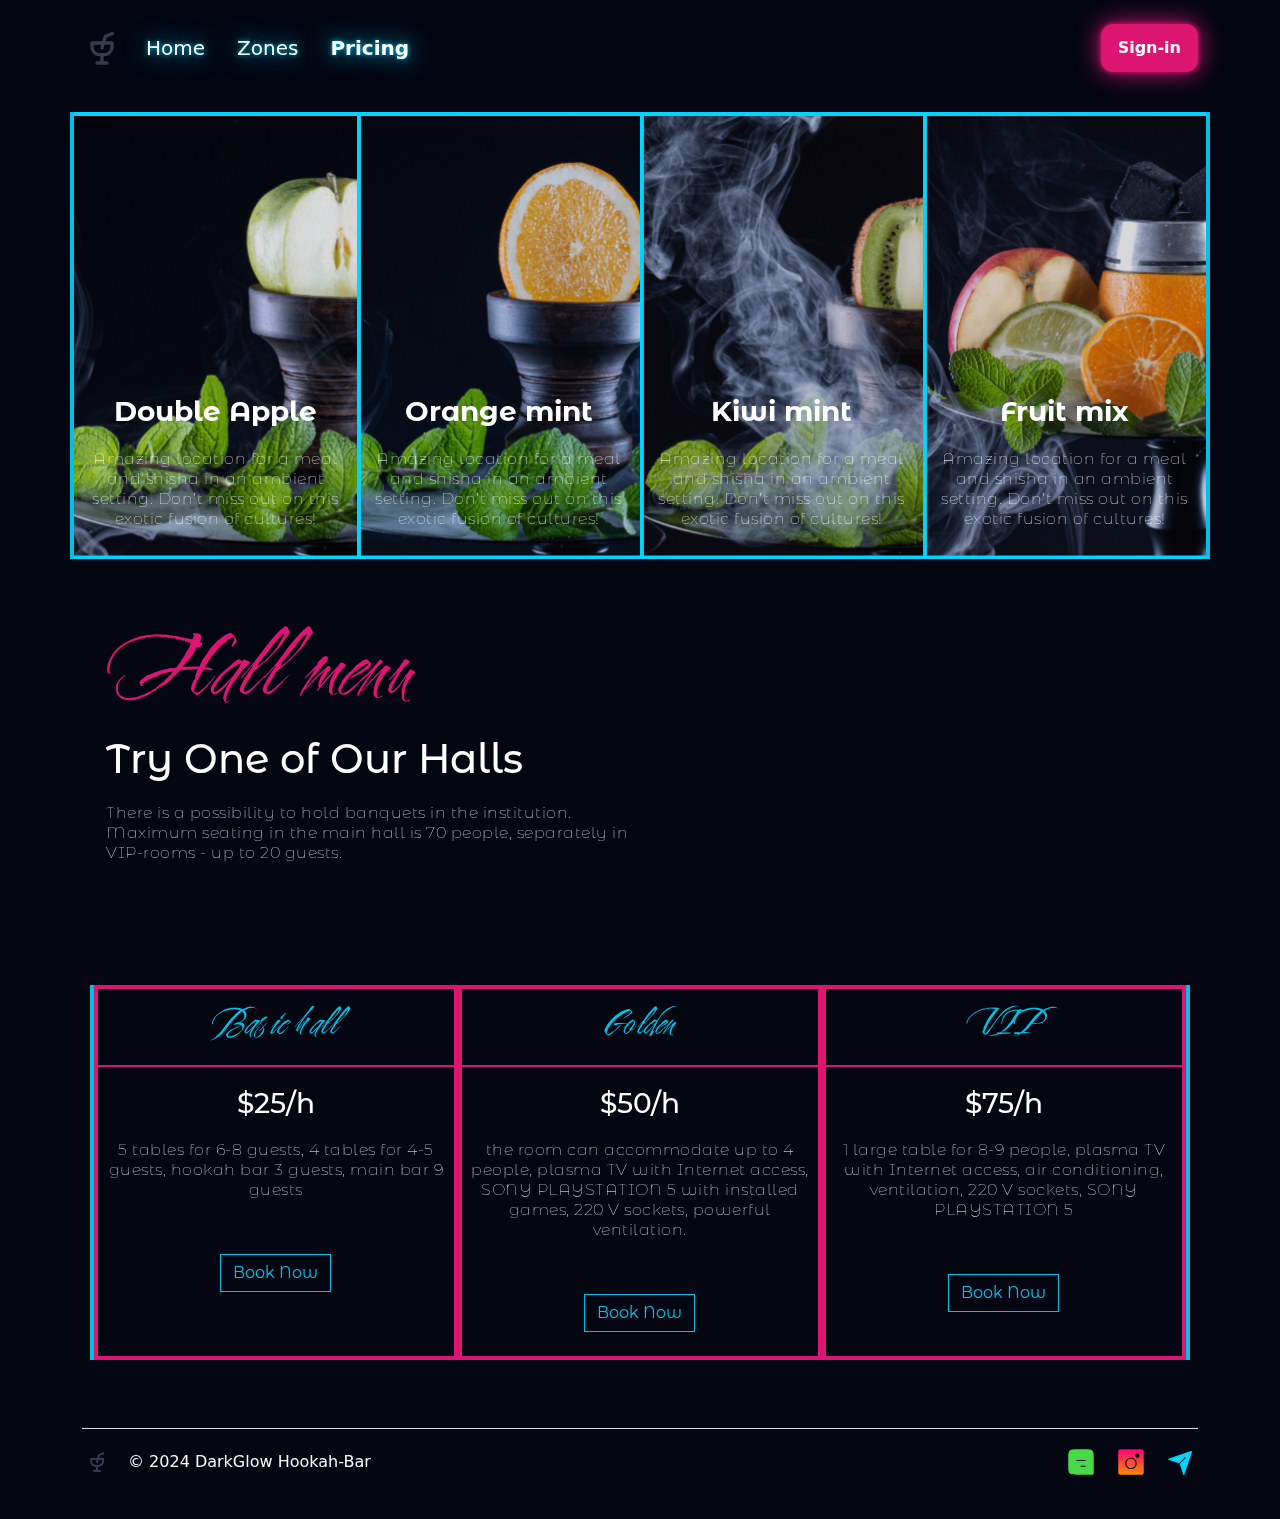
==== commit 21b22183: "Social buttons added" ====
--- a/pricing.html
+++ b/pricing.html
@@ -10,6 +10,7 @@
     <link rel="stylesheet" href="css/pricing.css">
     <!--Icon-->
     <link rel="shortcut icon" href="img/logo.svg" />
+    <!--Fonts-->
     <link rel="preconnect" href="https://fonts.googleapis.com">
     <link rel="preconnect" href="https://fonts.gstatic.com" crossorigin>
     <link href="https://fonts.googleapis.com/css2?family=Cherish&display=swap" rel="stylesheet">
@@ -37,80 +38,81 @@
     </header>
     <main class="pricing">
       <div style="font-family: Montserrat Alternates;" class="container">
-      <section class="pt-4 p-0 mb-4 w-100 text-white align-items-center justify-content-end text-center">        
-          <div class="flawour">
-            <div class="row">
-              <div class="column fs-4">
-                <div class="apple">
-                  <h2 class="text-white fs-3">Double Apple</h2>
-                  <p class="text-white">Amazing location for a meal and shisha in an ambient setting. Don’t miss out on this exotic fusion of cultures! </p>
+        <section class="pt-4 p-0 mb-4 w-100 text-white align-items-center justify-content-end text-center">        
+            <div class="flawour">
+              <div class="row">
+                <div class="column fs-4">
+                  <div class="apple">
+                    <h2 class="text-white fs-3">Double Apple</h2>
+                    <p class="text-white">Amazing location for a meal and shisha in an ambient setting. Don’t miss out on this exotic fusion of cultures! </p>
+                  </div>
+                </div>
+                <div class="column fs-4">
+                  <div class="orange">
+                    <h2 class="text-white fs-3">Orange mint</h2>
+                    <p class="text-white">Amazing location for a meal and shisha in an ambient setting. Don’t miss out on this exotic fusion of cultures! </p>
+                  </div>
+                </div>
+                <div class="column fs-4">
+                  <div class="kivi">
+                    <h2 class="text-white fs-3">Kiwi mint</h2>
+                    <p class="text-white">Amazing location for a meal and shisha in an ambient setting. Don’t miss out on this exotic fusion of cultures! </p>
+                  </div>
+                </div>
+                <div class="column fs-4">
+                  <div class="mix">
+                    <h2 class="text-white fs-3">Fruit mix</h2>
+                    <p class="text-white">Amazing location for a meal and shisha in an ambient setting. Don’t miss out on this exotic fusion of cultures! </p>
+                  </div>
                 </div>
               </div>
-              <div class="column fs-4">
-                <div class="orange">
-                  <h2 class="text-white fs-3">Orange mint</h2>
-                  <p class="text-white">Amazing location for a meal and shisha in an ambient setting. Don’t miss out on this exotic fusion of cultures! </p>
+            </div>
+        </section>
+        <section class="pt-4 p-4 mb-4 w-100">
+          <h1 style="font-family: Cherish;" class="text-pink fs-0">Hall menu</h1>
+          <h1 class="text-white fs-1">Try One of Our Halls</h1>
+          <p class="text-white w-50">There is a possibility to hold banquets in the institution. Maximum seating in the main hall is 70 people, separately in VIP-rooms - up to 20 guests. </p>
+        </section>    
+        <section class="pt-4 p-0 mb-4 w-100 text-white align-items-center justify-content-end text-center">        
+          <div class="price">
+            <div class="row">
+              <div class="column-item fs-4" class="item-price">
+                <div class="name-item">
+                  <h1 style="font-family: Cherish;" class="text-blue fs-1">Basic hall</h2>
+                </div>
+                <div class="item">
+                  <h1 class="text-white fs-3">$25/h</h2>
+                  <p class="text-white">5 tables for 6-8 guests, 4 tables for 4-5 guests, hookah bar 3 guests, main bar 9 guests </p>
+                  <button type="button" class="btn btn-outline-primary rounded-0 btn-blue mt-4 mb-4">Book Now</button>
                 </div>
               </div>
-              <div class="column fs-4">
-                <div class="kivi">
-                  <h2 class="text-white fs-3">Kiwi mint</h2>
-                  <p class="text-white">Amazing location for a meal and shisha in an ambient setting. Don’t miss out on this exotic fusion of cultures! </p>
+              <div class="column-item fs-4">
+                <div class="name-item">
+                  <h1 style="font-family: Cherish;" class="text-blue fs-1">Golden</h2>
                 </div>
+                <div class="item">
+                  <h1 class="text-white fs-3">$50/h</h2>
+                  <p class="text-white">the room can accommodate up to 4 people, 
+                    plasma TV with Internet access, SONY PLAYSTATION 5 with installed games, 220 V sockets, powerful ventilation.</p>
+                    <button type="button" class="btn btn-outline-primary rounded-0 btn-blue mt-4 mb-4">Book Now</button>
+                  </div>
               </div>
-              <div class="column fs-4">
-                <div class="mix">
-                  <h2 class="text-white fs-3">Fruit mix</h2>
-                  <p class="text-white">Amazing location for a meal and shisha in an ambient setting. Don’t miss out on this exotic fusion of cultures! </p>
+              <div class="column-item fs-4">
+                <div class="name-item">
+                  <h1 style="font-family: Cherish;" class="text-blue fs-1 ">VIP</h2>
+                </div>
+                <div class="item">
+                  <h1 class="text-white fs-3">$75/h</h1>
+                  <p class="text-white">1 large table for 8-9 people, 
+                    plasma TV with Internet access, air conditioning, ventilation, 220 V sockets, SONY PLAYSTATION 5 
+                  </p>
+                  <button type="button" class="btn btn-outline-primary rounded-0 btn-blue mt-4 mb-4">Book Now</button>
                 </div>
               </div>
             </div>
           </div>
-      </section>
-    <section class="pt-4 p-4 mb-4 w-100">
-      <h1 style="font-family: Cherish;" class="text-pink fs-0">Hall menu</h1>
-      <h1 class="text-white fs-1">Try One of Our Halls</h1>
-      <p class="text-white w-50">There is a possibility to hold banquets in the institution. Maximum seating in the main hall is 70 people, separately in VIP-rooms - up to 20 guests. </p>
-    </section>    
-    <section class="pt-4 p-0 mb-4 w-100 text-white align-items-center justify-content-end text-center">        
-      <div class="price">
-        <div class="row">
-          <div class="column-item fs-4" class="item-price">
-            <div class="name-item">
-              <h1 style="font-family: Cherish;" class="text-blue fs-1">Basic hall</h2>
-            </div>
-            <div class="item">
-              <h1 class="text-white fs-3">$25/h</h2>
-              <p class="text-white">5 tables for 6-8 guests, 4 tables for 4-5 guests, hookah bar 3 guests, main bar 9 guests </p>
-              <button type="button" class="btn btn-outline-primary rounded-0 btn-blue mt-4 mb-4">Book Now</button>
-            </div>
-          </div>
-          <div class="column-item fs-4">
-            <div class="name-item">
-              <h1 style="font-family: Cherish;" class="text-blue fs-1">Golden</h2>
-            </div>
-            <div class="item">
-              <h1 class="text-white fs-3">$50/h</h2>
-              <p class="text-white">the room can accommodate up to 4 people, 
-                plasma TV with Internet access, SONY PLAYSTATION 5 with installed games, 220 V sockets, powerful ventilation.</p>
-                <button type="button" class="btn btn-outline-primary rounded-0 btn-blue mt-4 mb-4">Book Now</button>
-              </div>
-          </div>
-          <div class="column-item fs-4">
-            <div class="name-item">
-              <h1 style="font-family: Cherish;" class="text-blue fs-1 ">VIP</h2>
-            </div>
-            <div class="item">
-              <h1 class="text-white fs-3">$75/h</h2>
-              <p class="text-white">1 large table for 8-9 people, 
-                plasma TV with Internet access, air conditioning, ventilation, 220 V sockets, SONY PLAYSTATION 5 </p>
-                <button type="button" class="btn btn-outline-primary rounded-0 btn-blue mt-4 mb-4">Book Now</button>
-            </div>
-          </div>
-        </div>
+        </section>
       </div>
-  </section>
-    </div>
     </main>
     <footer class="container">
       <div class="d-flex flex-wrap justify-content-between align-items-center py-3 my-4 border-top">
@@ -120,12 +122,11 @@
               </a>
               <span class="mb-3 mb-md-0 text-light">© 2024 DarkGlow Hookah-Bar</span>
           </div>
-        
           <ul class="nav col-md-4 justify-content-end list-unstyled d-flex">
-              <li class="ms-3"><a class="text-light" href="#"><svg class="bi" width="24" height="24"><use xlink:href="#twitter"></use></svg></a></li>
-              <li class="ms-3"><a class="text-light" href="#"><svg class="bi" width="24" height="24"><use xlink:href="#instagram"></use></svg></a></li>
-              <li class="ms-3"><a class="text-light" href="#"><svg class="bi" width="24" height="24"><use xlink:href="#facebook"></use></svg></a></li>
-          </ul>
+            <li class="ms-3"><a class="text-light" href="#"><img src="img/Chat_fill.svg" alt="Chat" srcset="" width="34" height="34"></a></li>
+            <li class="ms-3"><a class="text-light" href="#"><img src="img/insta_fill.svg" alt="Instagram" srcset="" width="34" height="34"></use></svg></a></li>
+            <li class="ms-3"><a class="text-light" href="#"><img src="img/Send_fill.svg" alt="Telegram" srcset="" width="34" height="34"></use></svg></a></li>
+        </ul>
       </div>
   </footer>
 </body>
--- a/css/pricing.css
+++ b/css/pricing.css
@@ -53,6 +53,9 @@
 .row {
     display: flex;
     flex-wrap: wrap;
+    border-right: 4px solid rgba(2, 192, 230, 1);
+    border-left: 4px solid rgba(2, 192, 230, 1);
+
   }
   
 .column {
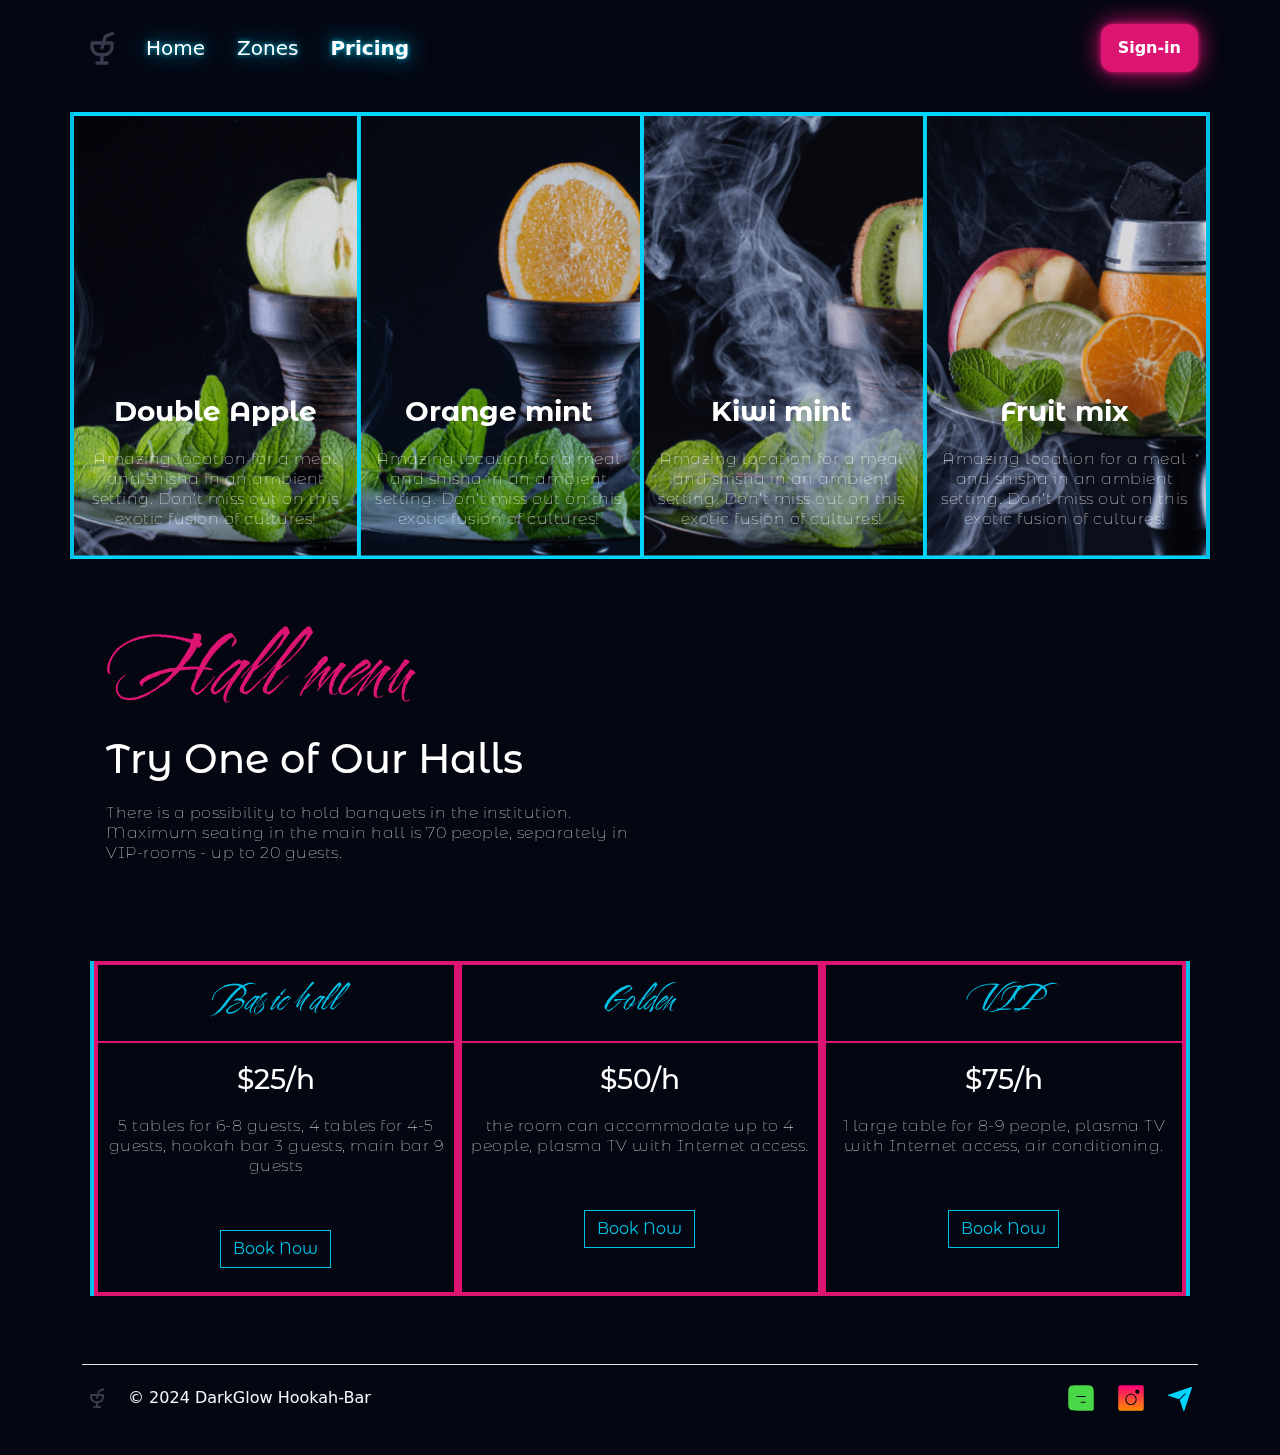
==== commit e02ea17c: "страница прайс" ====
--- a/pricing.html
+++ b/pricing.html
@@ -68,7 +68,7 @@
               </div>
             </div>
         </section>
-        <section class="pt-4 p-4 mb-4 w-100">
+        <section class="pt-4 p-4 w-100">
           <h1 style="font-family: Cherish;" class="text-pink fs-0">Hall menu</h1>
           <h1 class="text-white fs-1">Try One of Our Halls</h1>
           <p class="text-white w-50">There is a possibility to hold banquets in the institution. Maximum seating in the main hall is 70 people, separately in VIP-rooms - up to 20 guests. </p>
@@ -93,7 +93,7 @@
                 <div class="item">
                   <h1 class="text-white fs-3">$50/h</h2>
                   <p class="text-white">the room can accommodate up to 4 people, 
-                    plasma TV with Internet access, SONY PLAYSTATION 5 with installed games, 220 V sockets, powerful ventilation.</p>
+                    plasma TV with Internet access.</p>
                     <button type="button" class="btn btn-outline-primary rounded-0 btn-blue mt-4 mb-4">Book Now</button>
                   </div>
               </div>
@@ -104,7 +104,7 @@
                 <div class="item">
                   <h1 class="text-white fs-3">$75/h</h1>
                   <p class="text-white">1 large table for 8-9 people, 
-                    plasma TV with Internet access, air conditioning, ventilation, 220 V sockets, SONY PLAYSTATION 5 
+                    plasma TV with Internet access, air conditioning. 
                   </p>
                   <button type="button" class="btn btn-outline-primary rounded-0 btn-blue mt-4 mb-4">Book Now</button>
                 </div>
--- a/css/pricing.css
+++ b/css/pricing.css
@@ -92,7 +92,7 @@
     flex: 0 0 25%; 
     padding: 20px;
     display: flex;
-    justify-content: center;
+    justify-content:center;
   }
 
 .column-item{
@@ -114,4 +114,4 @@
 
 .text-blue{
     color:rgba(2, 192, 230, 1);
-}+}
